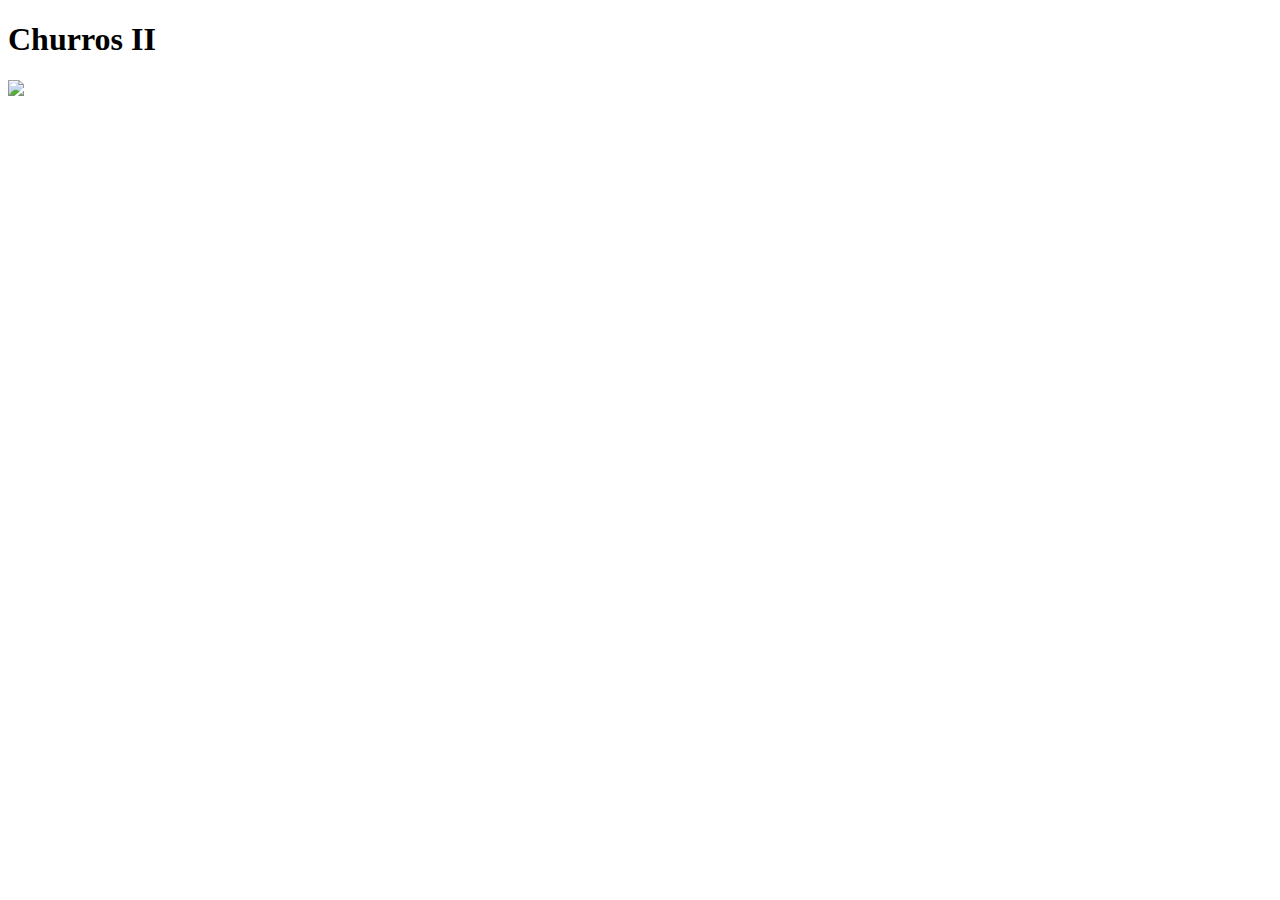
==== recipes/churros.html @ 77b832d7 "Created the link site for" ====
<!DOCTYPE html>
<html>
    <head>
        <meta http-equiv="sample" content="html; charset=utf-8" />
        <title></title>
        
    </head>
    <body>
        <h1>Churros II</h1>
        <img src="https://imagesvc.meredithcorp.io/v3/mm/image?url=https%3A%2F%2Fimages.media-allrecipes.com%2Fuserphotos%2F33166.jpg&q=60&c=sc&orient=true&poi=auto&h=512"
    </body>
</html>
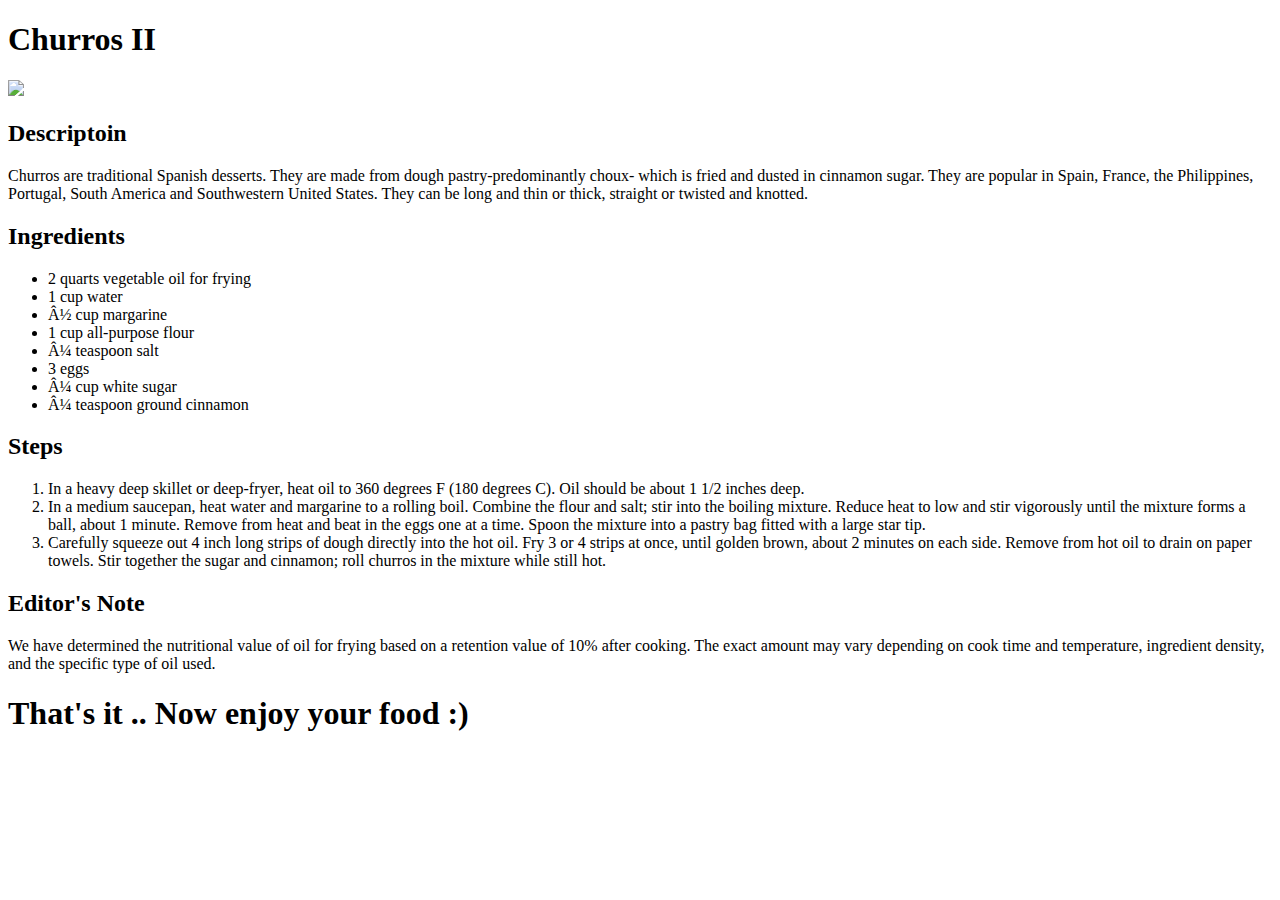
==== commit bd32a0c4: "recipe2.html" ====
--- a/recipes/churros.html
+++ b/recipes/churros.html
@@ -7,6 +7,29 @@
     </head>
     <body>
         <h1>Churros II</h1>
-        <img src="https://imagesvc.meredithcorp.io/v3/mm/image?url=https%3A%2F%2Fimages.media-allrecipes.com%2Fuserphotos%2F33166.jpg&q=60&c=sc&orient=true&poi=auto&h=512"
+        <img src="https://imagesvc.meredithcorp.io/v3/mm/image?url=https%3A%2F%2Fimages.media-allrecipes.com%2Fuserphotos%2F33166.jpg&q=60&c=sc&orient=true&poi=auto&h=512">
+        <h2>Descriptoin</h2>
+        <p>Churros are traditional Spanish desserts. They are made from dough pastry-predominantly choux- which is fried and dusted in cinnamon sugar. They are popular in Spain, France, the Philippines, Portugal, South America and Southwestern United States. They can be long and thin or thick, straight or twisted and knotted.</p>
+        <h2>Ingredients</h2>
+        <ul>
+            <li>2 quarts vegetable oil for frying</li>
+            <li>1 cup water</li>
+            <li>½ cup margarine</li>
+            <li> 1 cup all-purpose flour </li>
+            <li>¼ teaspoon salt</li>
+            <li>3 eggs</li>
+            <li>¼ cup white sugar</li>
+            <li>¼ teaspoon ground cinnamon</li>
+        </ul>
+        <h2>Steps</h2>
+        
+        <ol>
+            <li>In a heavy deep skillet or deep-fryer, heat oil to 360 degrees F (180 degrees C). Oil should be about 1 1/2 inches deep.</li>
+            <li>In a medium saucepan, heat water and margarine to a rolling boil. Combine the flour and salt; stir into the boiling mixture. Reduce heat to low and stir vigorously until the mixture forms a ball, about 1 minute. Remove from heat and beat in the eggs one at a time. Spoon the mixture into a pastry bag fitted with a large star tip.</li>
+            <li>Carefully squeeze out 4 inch long strips of dough directly into the hot oil. Fry 3 or 4 strips at once, until golden brown, about 2 minutes on each side. Remove from hot oil to drain on paper towels. Stir together the sugar and cinnamon; roll churros in the mixture while still hot.</li>
+        </ol>
+        <h2>Editor's Note</h2>
+        <p>We have determined the nutritional value of oil for frying based on a retention value of 10% after cooking. The exact amount may vary depending on cook time and temperature, ingredient density, and the specific type of oil used.</p>
+        <h1>That's it .. Now enjoy your food :)</h1>
     </body>
 </html>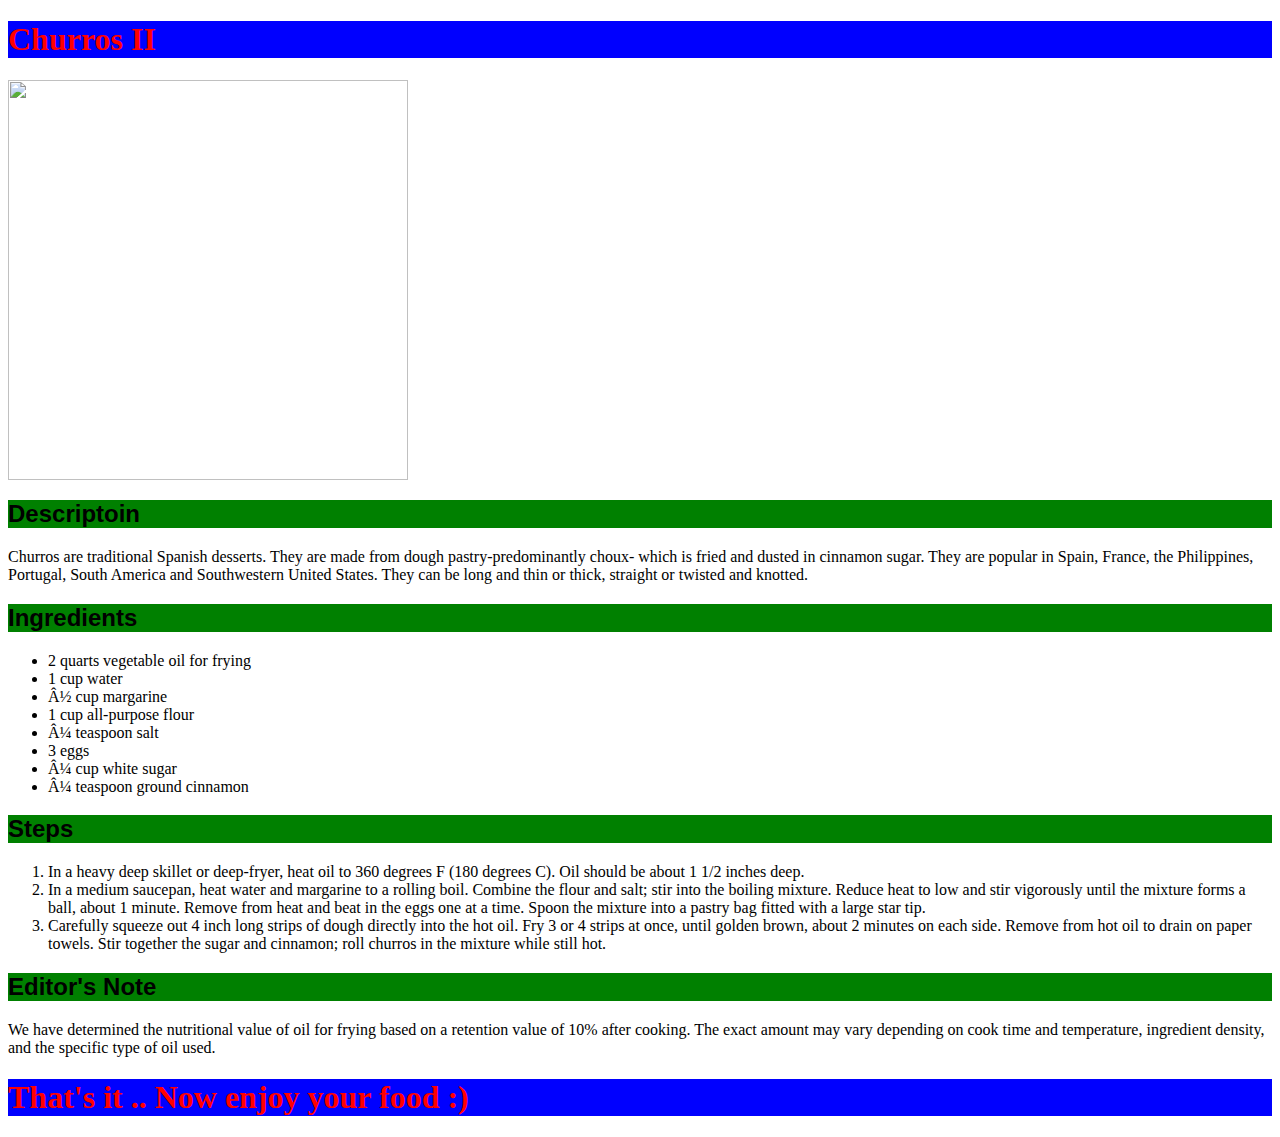
==== commit b5cb02b0: "added new recipies" ====
--- a/recipes/churros.html
+++ b/recipes/churros.html
@@ -2,12 +2,15 @@
 <html>
     <head>
         <meta http-equiv="sample" content="html; charset=utf-8" />
+        <link rel="stylesheet" href="styles.css"/>
         <title></title>
         
     </head>
     <body>
-        <h1>Churros II</h1>
-        <img src="https://imagesvc.meredithcorp.io/v3/mm/image?url=https%3A%2F%2Fimages.media-allrecipes.com%2Fuserphotos%2F33166.jpg&q=60&c=sc&orient=true&poi=auto&h=512">
+        <h1> Churros II</h1>
+        <img src="https://imagesvc.meredithcorp.io/v3/mm/image?url=https%3A%2F%2Fimages.media-allrecipes.com%2Fuserphotos%2F33166.jpg&q=60&c=sc&orient=true&poi=auto&h=512" width="400" height="400" align="center"
+        >
+        <background color:red></background>
         <h2>Descriptoin</h2>
         <p>Churros are traditional Spanish desserts. They are made from dough pastry-predominantly choux- which is fried and dusted in cinnamon sugar. They are popular in Spain, France, the Philippines, Portugal, South America and Southwestern United States. They can be long and thin or thick, straight or twisted and knotted.</p>
         <h2>Ingredients</h2>
--- a/recipes/styles.css
+++ b/recipes/styles.css
@@ -0,0 +1,19 @@
+
+
+h1{
+    color: red;
+    font-family: "Georgia",Serif;
+    background-color: blue ;
+    
+    
+}
+h2 {
+    color: black;
+    font-family: "Verdana",Sans-serif;
+    background-color: green; 
+}
+h3{
+    color: black;
+    font-family: "Monaco",Monospace;
+    background-color: yellow; 
+}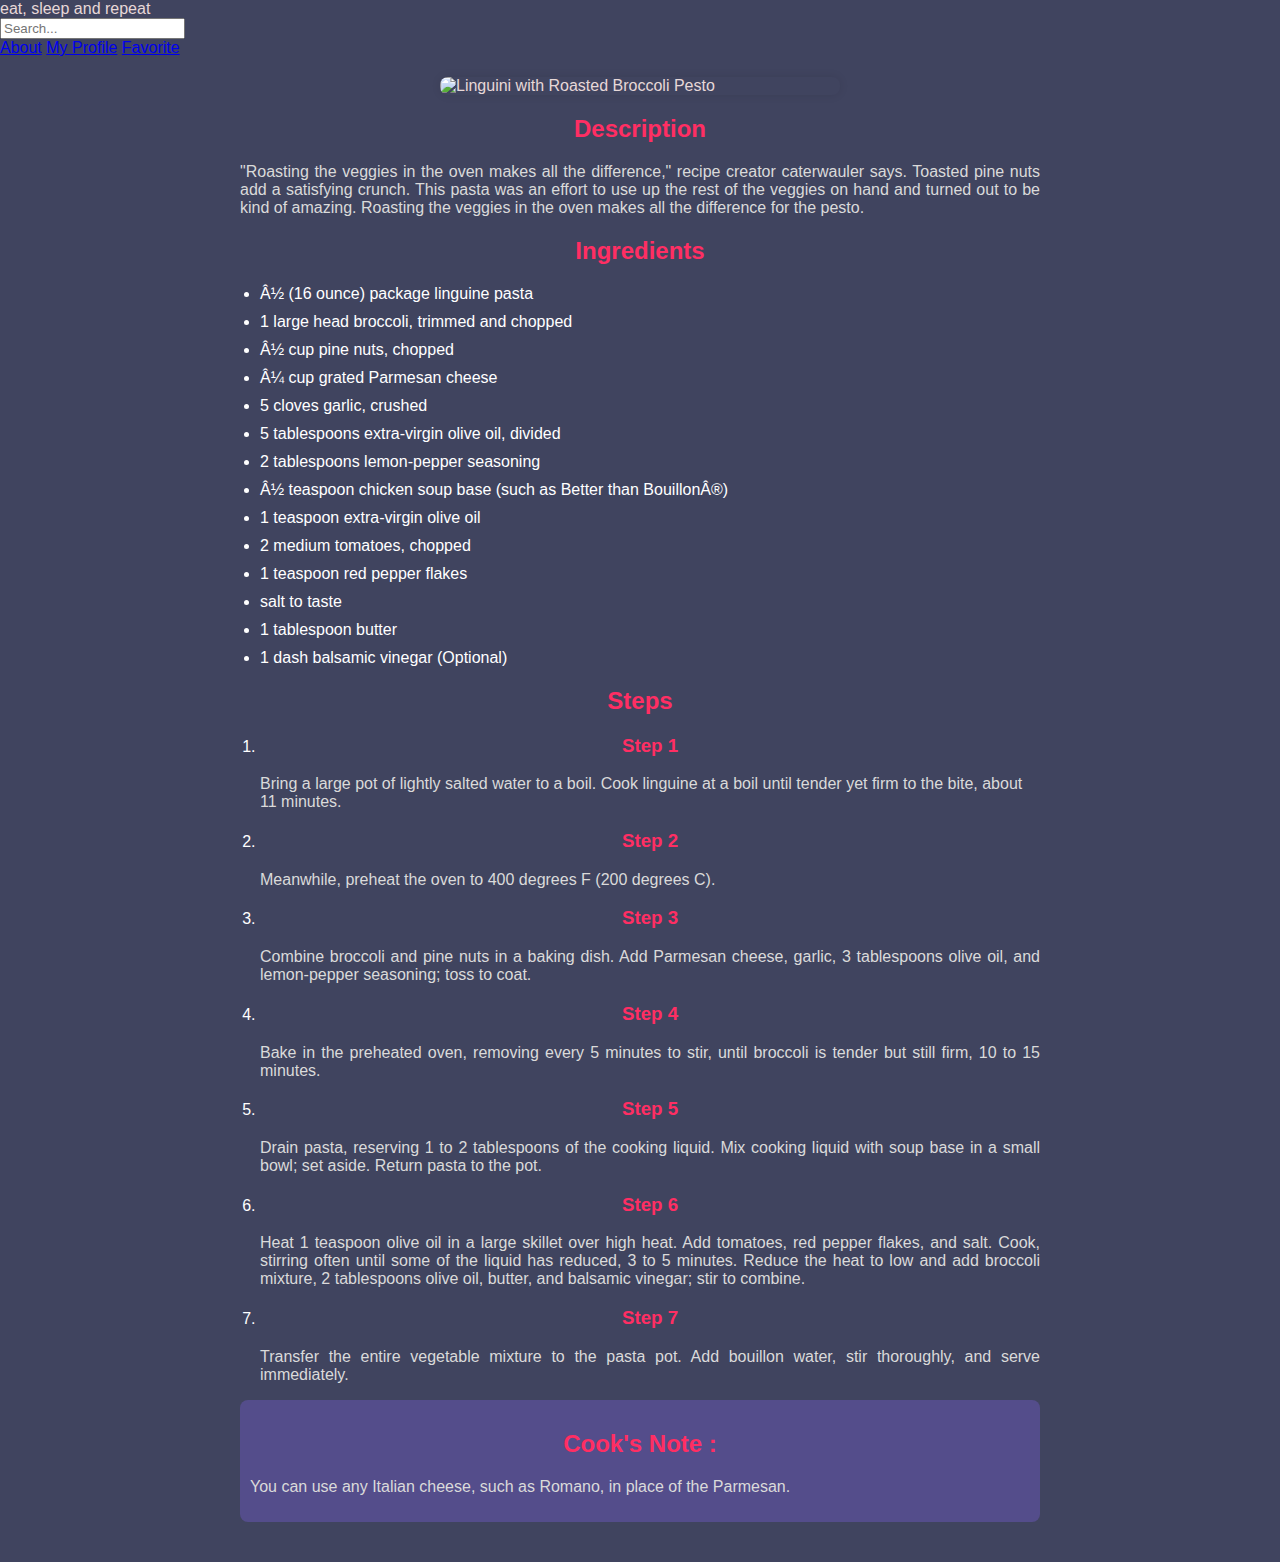
==== commit f331b242: "Update churros.html" ====
--- a/recipes/churros.html
+++ b/recipes/churros.html
@@ -1,38 +1,101 @@
 <!DOCTYPE html>
 <html>
-    <head>
-        <meta http-equiv="sample" content="html; charset=utf-8" />
-        <link rel="stylesheet" href="styles.css"/>
-        <title></title>
-        
-    </head>
-    <body>
-        <h1> Churros II</h1>
-        <img src="https://imagesvc.meredithcorp.io/v3/mm/image?url=https%3A%2F%2Fimages.media-allrecipes.com%2Fuserphotos%2F33166.jpg&q=60&c=sc&orient=true&poi=auto&h=512" width="400" height="400" align="center"
-        >
-        <background color:red></background>
-        <h2>Descriptoin</h2>
-        <p>Churros are traditional Spanish desserts. They are made from dough pastry-predominantly choux- which is fried and dusted in cinnamon sugar. They are popular in Spain, France, the Philippines, Portugal, South America and Southwestern United States. They can be long and thin or thick, straight or twisted and knotted.</p>
-        <h2>Ingredients</h2>
-        <ul>
-            <li>2 quarts vegetable oil for frying</li>
-            <li>1 cup water</li>
-            <li>½ cup margarine</li>
-            <li> 1 cup all-purpose flour </li>
-            <li>¼ teaspoon salt</li>
-            <li>3 eggs</li>
-            <li>¼ cup white sugar</li>
-            <li>¼ teaspoon ground cinnamon</li>
-        </ul>
-        <h2>Steps</h2>
-        
-        <ol>
-            <li>In a heavy deep skillet or deep-fryer, heat oil to 360 degrees F (180 degrees C). Oil should be about 1 1/2 inches deep.</li>
-            <li>In a medium saucepan, heat water and margarine to a rolling boil. Combine the flour and salt; stir into the boiling mixture. Reduce heat to low and stir vigorously until the mixture forms a ball, about 1 minute. Remove from heat and beat in the eggs one at a time. Spoon the mixture into a pastry bag fitted with a large star tip.</li>
-            <li>Carefully squeeze out 4 inch long strips of dough directly into the hot oil. Fry 3 or 4 strips at once, until golden brown, about 2 minutes on each side. Remove from hot oil to drain on paper towels. Stir together the sugar and cinnamon; roll churros in the mixture while still hot.</li>
-        </ol>
-        <h2>Editor's Note</h2>
-        <p>We have determined the nutritional value of oil for frying based on a retention value of 10% after cooking. The exact amount may vary depending on cook time and temperature, ingredient density, and the specific type of oil used.</p>
-        <h1>That's it .. Now enjoy your food :)</h1>
-    </body>
-</html>+<head>
+    <meta http-equiv="sample" content="html; charset=utf-8" />
+    <!-- <link rel="stylesheet" href="styles.css"/> -->
+    <title>Linguini with Roasted Broccoli Pesto</title>
+    <style>
+        body {
+            font-family: Arial, sans-serif;
+            background-color: #40445f;
+            color: #e7d8d8;
+            margin: 0;
+            padding: 0;
+        }
+        .container {
+            max-width: 800px;
+            margin: 0 auto;
+            padding: 20px;
+        }
+        h1, h2, h3 {
+            color: #ff2e63;
+            text-align: center;
+        }
+        p, p1 {
+            text-align: justify;
+            color: #dadada;
+        }
+        img {
+            display: block;
+            margin: 0 auto;
+            width: 100%;
+            max-width: 400px;
+            height: auto;
+            border-radius: 8px;
+            box-shadow: 0 0 10px rgba(0, 0, 0, 0.1);
+            margin-bottom: 20px;
+        }
+        ul, ol {
+            padding-left: 20px;
+        }
+        li {
+            margin-bottom: 10px;
+            color: #ffffff;
+        }
+        .cook-note {
+            background-color: #544d8b;
+            color: #e7d8d8;
+            border-radius: 8px;
+            padding: 10px;
+            margin-bottom: 20px;
+        }
+    </style>
+</head>
+<body>
+    <div id="navbar">
+        <div id="title">eat, sleep and repeat</div>
+        <input type="text" id="search-bar" placeholder="Search...">
+        <div id="nav-links">
+            <a href="#">About</a>
+            <a href="#">My Profile</a>
+            <a href="#">Favorite</a>
+        </div>
+    </div>
+<div class="container">
+    <img src="https://www.allrecipes.com/thmb/bvq0DaipVMo5-8292L8ZubP482o=/750x0/filters:no_upscale():max_bytes(150000):strip_icc():format(webp)/7244443-2000-1bde4582e1d548b2b17db9107a91a85f.jpg" alt="Linguini with Roasted Broccoli Pesto" />
+    <h2>Description</h2>
+    <p>"Roasting the veggies in the oven makes all the difference," recipe creator caterwauler says. Toasted pine nuts add a satisfying crunch. This pasta was an effort to use up the rest of the veggies on hand and turned out to be kind of amazing. Roasting the veggies in the oven makes all the difference for the pesto.</p>
+    <h2>Ingredients</h2>
+    <ul>
+        <li>½ (16 ounce) package linguine pasta</li>
+        <li>1 large head broccoli, trimmed and chopped</li>
+        <li>½ cup pine nuts, chopped</li>
+        <li>¼ cup grated Parmesan cheese</li>
+        <li>5 cloves garlic, crushed</li>
+        <li>5 tablespoons extra-virgin olive oil, divided</li>
+        <li>2 tablespoons lemon-pepper seasoning</li>
+        <li>½ teaspoon chicken soup base (such as Better than Bouillon®)</li>
+        <li>1 teaspoon extra-virgin olive oil</li>
+        <li>2 medium tomatoes, chopped</li>
+        <li>1 teaspoon red pepper flakes</li>
+        <li>salt to taste</li>
+        <li>1 tablespoon butter</li>
+        <li>1 dash balsamic vinegar (Optional)</li>
+    </ul>
+    <h2>Steps</h2>
+    <ol>
+        <li><h3>Step 1</h3><p1>Bring a large pot of lightly salted water to a boil. Cook linguine at a boil until tender yet firm to the bite, about 11 minutes.</p1></li>
+        <li><h3>Step 2</h3><p>Meanwhile, preheat the oven to 400 degrees F (200 degrees C).</p></li>
+        <li><h3>Step 3</h3><p>Combine broccoli and pine nuts in a baking dish. Add Parmesan cheese, garlic, 3 tablespoons olive oil, and lemon-pepper seasoning; toss to coat.</p></li>
+        <li><h3>Step 4</h3><p>Bake in the preheated oven, removing every 5 minutes to stir, until broccoli is tender but still firm, 10 to 15 minutes.</p></li>
+        <li><h3>Step 5</h3><p>Drain pasta, reserving 1 to 2 tablespoons of the cooking liquid. Mix cooking liquid with soup base in a small bowl; set aside. Return pasta to the pot.</p></li>
+        <li><h3>Step 6</h3><p>Heat 1 teaspoon olive oil in a large skillet over high heat. Add tomatoes, red pepper flakes, and salt. Cook, stirring often until some of the liquid has reduced, 3 to 5 minutes. Reduce the heat to low and add broccoli mixture, 2 tablespoons olive oil, butter, and balsamic vinegar; stir to combine.</p></li>
+        <li><h3>Step 7</h3><p>Transfer the entire vegetable mixture to the pasta pot. Add bouillon water, stir thoroughly, and serve immediately.</p></li>
+    </ol>
+    <div class="cook-note">
+        <h2>Cook's Note :</h2>
+        <p>You can use any Italian cheese, such as Romano, in place of the Parmesan.</p>
+    </div>
+</div>
+</body>
+</html>
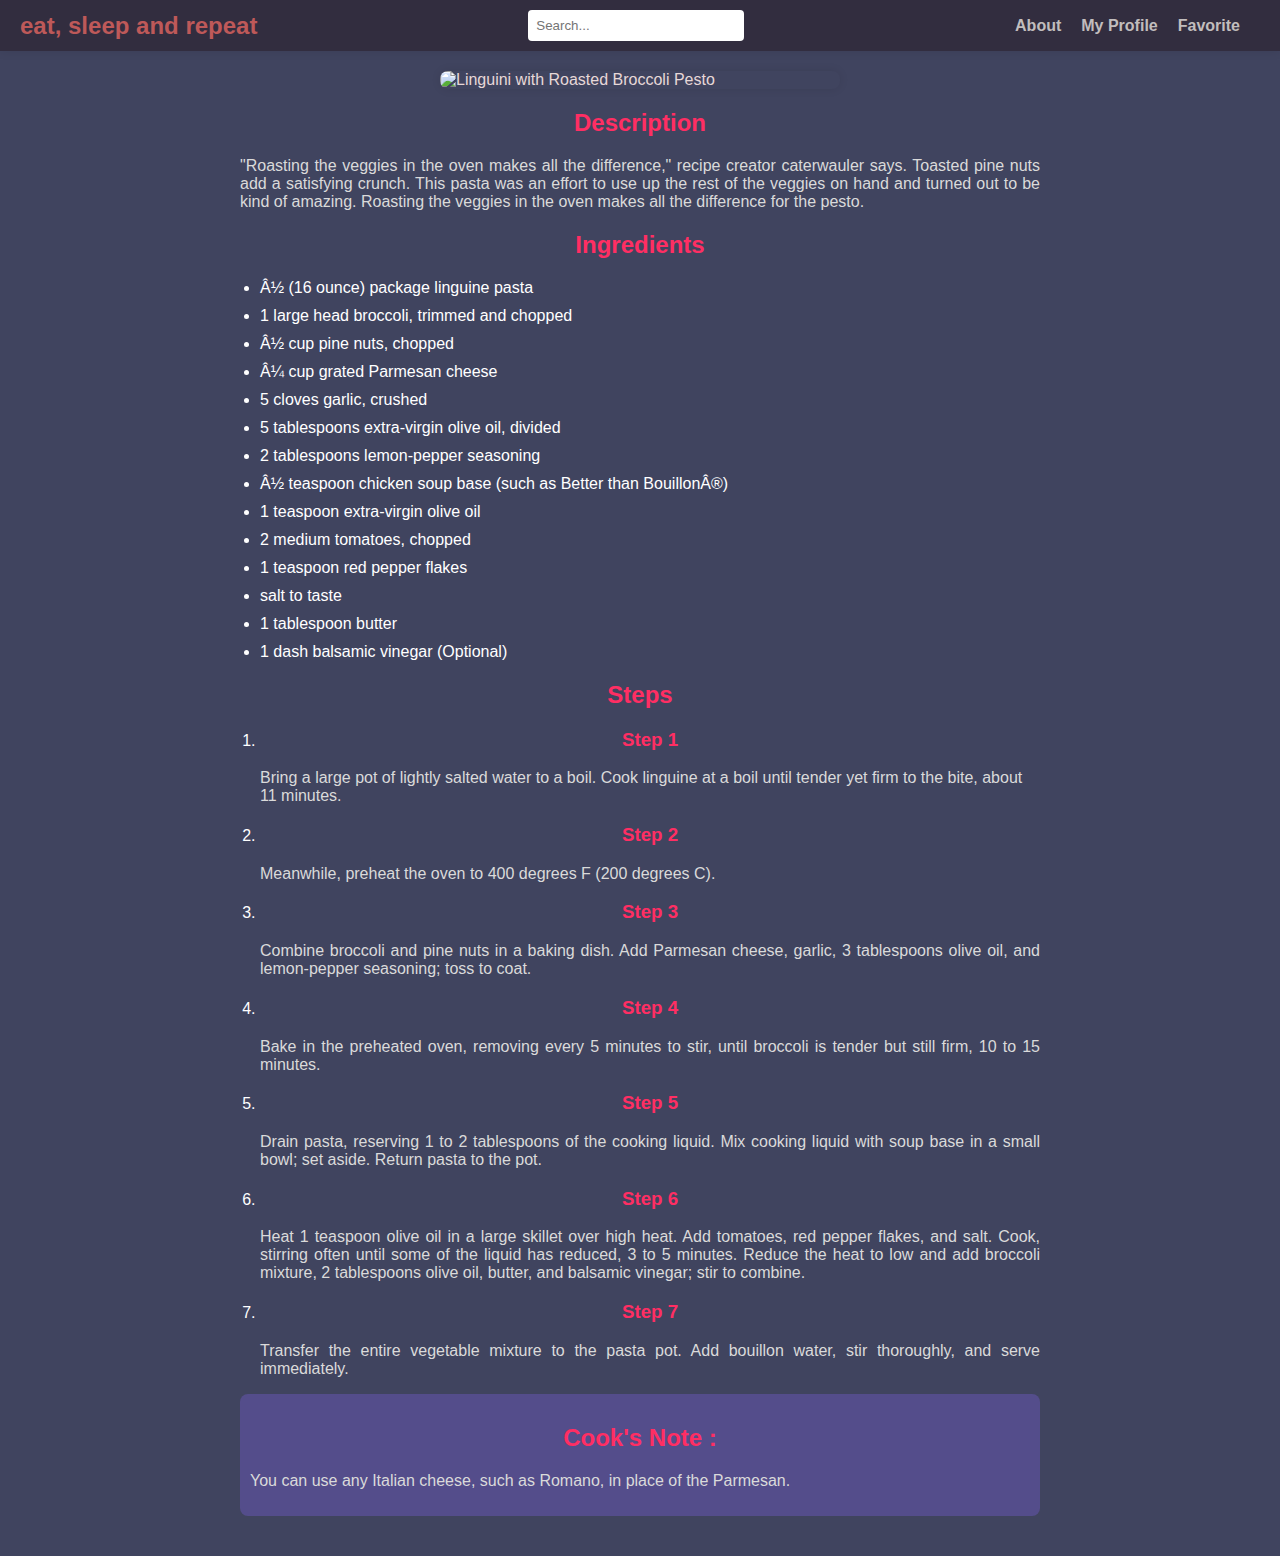
==== commit b13527cf: "Update churros.html" ====
--- a/recipes/churros.html
+++ b/recipes/churros.html
@@ -11,6 +11,39 @@
             color: #e7d8d8;
             margin: 0;
             padding: 0;
+        }
+
+        #navbar {
+            background-color: #322d3f;
+            box-shadow: 0 0 10px rgba(0, 0, 0, 0.1);
+            color: #9d9d9d;
+            padding: 10px 20px;
+            display: flex;
+            justify-content: space-between;
+            align-items: center;
+        }
+        #title {
+            color: #be5959;
+            font-size: 24px;
+            font-weight: bold;
+        }
+        #search-bar {
+            padding: 8px;
+            border: none;
+            border-radius: 4px;
+            width: 200px;
+        }
+        #nav-links {
+            display: flex;
+        }
+        #nav-links a {
+            color: #c1bdbd;
+            text-decoration: none;
+            margin-right: 20px;
+            font-weight: bold;
+        }
+        #nav-links a:hover {
+            color: #ff2e63;
         }
         .container {
             max-width: 800px;
